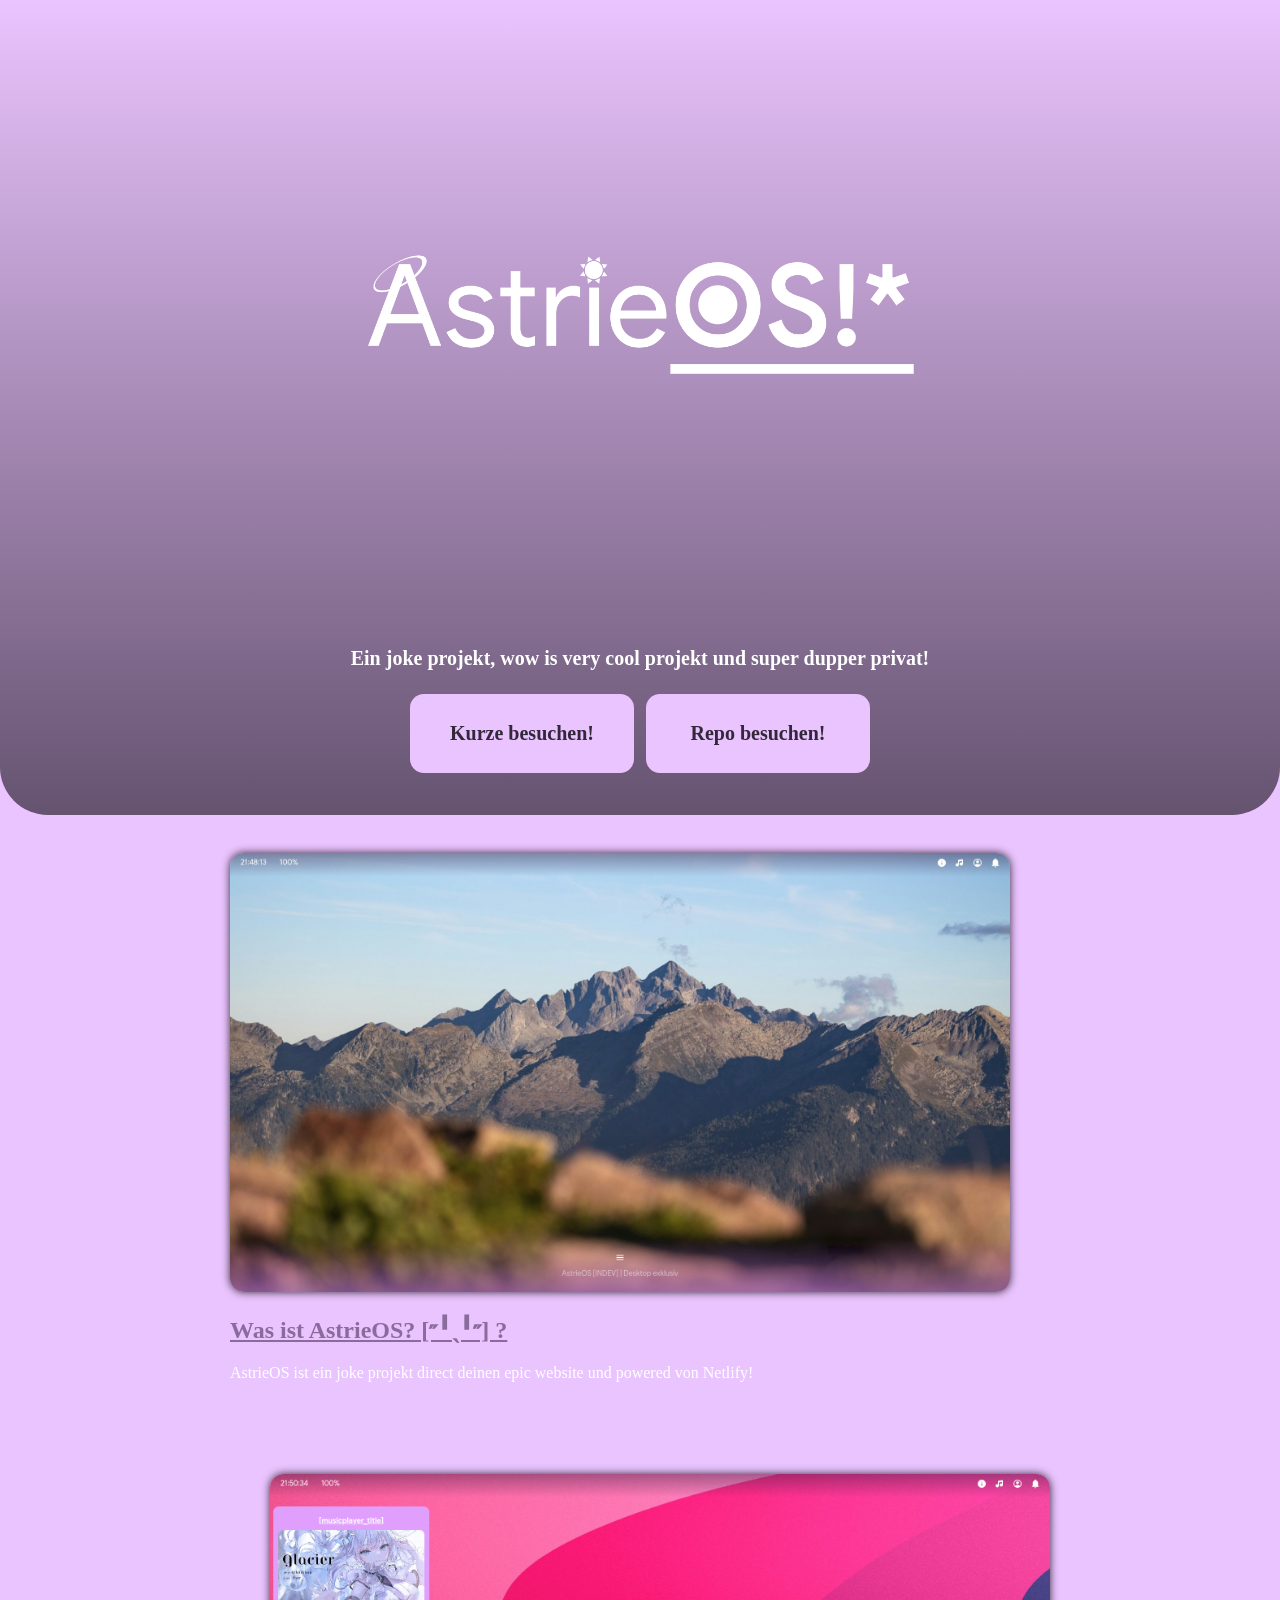
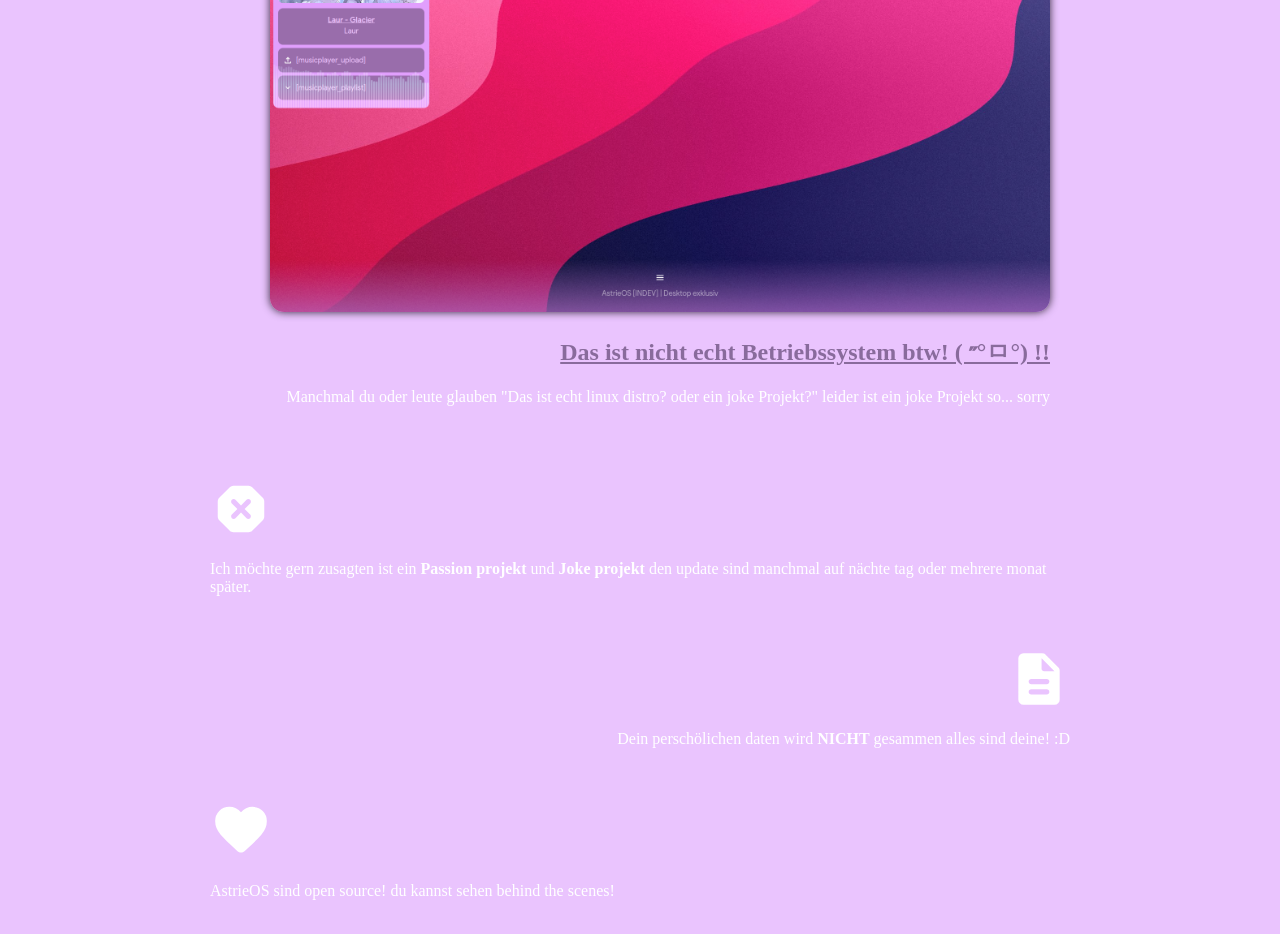
==== AstrieOS.html @ 0c00bce6 "⠀⠀⠀zᶻ ≽₍^_ ‸ _ ^₎≼⟆" ====
<!DOCTYPE html>
<html lang="de">
    <head>
        <title>AsrieOS!*</title>
        <meta charset="UTF-8">
        <meta name="viewport" content="width=device-width, initial-scale=1.0">
        <link rel="stylesheet" href="AstrieOS.css">
        <link rel="styleshett" href="Res/Font/Font.css">
        <link rel="icon" href="Res/Bild/Logo/AddText_07-03-07.27.32.png">
    </head>
    <body>
        <div class="Haupttitle">
            <div class="Haupt-header">
                <img src="Res/Bild/Logo/Astrie-logo.png">
            </div>
            <p>Ein joke projekt, wow is very cool projekt und super dupper privat!</p>
            <button onclick="window.open('https://astrieos.netlify.app', '_blank')"><p>Kurze besuchen!</p></button>
            <button onclick="window.open('https://github.com/mayi-oi/-_-Astrie-_-', '_blank')"><p>Repo besuchen!</p></button>
        </div>
        <div class="yapping-content">
            <div class="yapping-welcome">
                <img src="Res/Bild/Hinterground/Bildschirmfoto_20260719_214814.png">
                <h2>Was ist AstrieOS? [˶╹ˎ╹˶] ? </h2>
                <p>AstrieOS ist ein joke projekt direct deinen epic website und powered von Netlify!</p>
            </div>
            <div class="yapping-welcome-2">
                <img src="Res/Bild/Hinterground/Bildschirmfoto_20260719_215035.png">
                <h2>Das ist nicht echt Betriebssystem btw! ( ˶°ㅁ°) !!</h2>
                <p>Manchmal du oder leute glauben "Das ist echt linux distro? oder ein joke Projekt?" leider ist ein joke Projekt so... sorry</p>
            </div>
            <div class="yapping-info">
                <div class="yapping-item">
                    <img src="Res/Bild/Icon/dangerous_24dp_FFFFFF_FILL1_wght400_GRAD0_opsz24.svg">
                    <p>Ich möchte gern zusagten ist ein <strong>Passion projekt</strong> und <strong>Joke projekt</strong> den update sind manchmal auf nächte tag oder mehrere monat später.</p>
                </div>
                <div class="yapping-item2">
                    <img src="Res/Bild/Icon/description_24dp_FFFFFF_FILL1_wght400_GRAD0_opsz24.svg">
                    <p>Dein perschölichen daten wird <strong>NICHT</strong> gesammen alles sind deine! :D </p>
                </div>
                <div class="yapping-item">
                    <img src="Res/Bild/Icon/favorite_24dp_FFFFFF_FILL1_wght400_GRAD0_opsz24.svg">
                    <p>AstrieOS sind open source! du kannst sehen behind the scenes!</p>
                </div>
            </div>
        </div>
    </body>
</html>
---- AstrieOS.css ----
::-webkit-scrollbar {
    display: none;
}

body {
    padding: 0;
    margin: 0;
    background-color: #eac4fe;
    font-family: Google-sans;
    cursor: default;
    -webkit-tap-highlight-color: transparent;
}

.Haupttitle {
    padding: 38px 8px;
    background-color: #eac4fe;
    background-image: linear-gradient(to top, #33283ab9, transparent);
    border-bottom-left-radius: 48px;
    border-bottom-right-radius: 48px;
    color: #ffffff;
    text-align: center;
    font-weight: 600;
}

.Haupttitle p {
    font-size: 20px;
}

.Haupttitle button {
    margin-top: 4px;
    margin-bottom: 4px;
    margin-left: 4px;
    margin-right: 4px;
    width: 14rem;
    border: none;
    padding: 8px 8px;
    border-radius: 14px;
    background-color: #eac4fe;
    color: #33283a;
    font-family: Google-sans;
    font-size: 1rem;
    font-weight: 600;
    transition: all 0.25s cubic-bezier(0.34, 1.56, 0.64, 1);
    cursor: pointer;
}

.Haupttitle button:hover {
    width: 18rem;
    background-color: #e0a5ff;
}

.Haupt-header img {
    width: 780px;
    opacity: 1;
    animation-name: Header-fade;
    animation-duration: 0.7s;
}

@keyframes Header-fade {
    from { opacity: 0; transform: translateY(12px);}
    to { opacity: 1;}
}

.yapping-content {
    margin: auto;
    width: 70%;
    color: #ffffff;
}

.yapping-welcome, .yapping-welcome-2 {
    padding: 38px;
}


.yapping-welcome img, .yapping-welcome-2 img {
    width: 780px;
    border-radius: 14px;
    box-shadow: 0 0 8px #33283a;
    transition: all 0.25s cubic-bezier(0.34, 1.56, 0.64, 1);
}

.yapping-welcome img:hover, .yapping-welcome-2 img:hover {
    transform: scale(1.05);
    box-shadow: 0 0 28px #33283aa9;
}

.yapping-content h2 {
    color: #896b9c;
    text-decoration: underline;
}

.yapping-welcome-2, .yapping-item2 {
    text-align: right;
}

.yapping-item , .yapping-item2 {
    padding: 18px;
}

.yapping-item img , .yapping-item2 img {
    width: 62px;
}

@media (max-width: 768px) {
    .Haupttitle {
        border-bottom-left-radius: 28px;
        border-bottom-right-radius: 28px;
    }

    .Haupt-header img {
        width: 340px;
    }

    .yapping-content {
        width: 100%;
    }

    .yapping-welcome, .yapping-welcome-2 {
        text-align: left;
    }

    .yapping-welcome img, .yapping-welcome-2 img {
        width: 300px;
    }

    .yapping-item, .yapping-item2 {
        text-align: center;
    }
}
---- Res/Font/Font.css ----
/*  Google sans */
@font-face {
    font-family: Google-sans;
    src: url(/Res/Font/Google_Sans/static/GoogleSans-Regular.ttf);
    font-weight: 400;
    font-display: swap;
}

@font-face {
    font-family: Google-sans;
    src: url(/Res/Font/Google_Sans/static/GoogleSans-Medium.ttf);
    font-weight: 500;
    font-display: swap;
}

@font-face {
    font-family: Google-sans;
    src: url(/Res/Font/Google_Sans/static/GoogleSans-SemiBold.ttf);
    font-weight: 600;
    font-display: swap;
}

@font-face {
    font-family: Google-sans;
    src: url(/Res/Font/Google_Sans/static/GoogleSans-Bold.ttf);
    font-weight: 700;
    font-display: swap;
}

/*  Jetbrains mono*/
@font-face {
    font-family: Jetbrains-mono;
    src: url(/Res/Font/JetBrains_Mono/static/JetBrainsMono-Regular.ttf);
    font-weight: 400;
    font-display: swap;
}

@font-face {
    font-family: Jetbrains-mono;
    src: url(/Res/Font/JetBrains_Mono/static/JetBrainsMono-Medium.ttf);
    font-weight: 500;
    font-display: swap;
}

@font-face {
    font-family: Jetbrains-mono;
    src: url(/Res/Font/JetBrains_Mono/static/JetBrainsMono-SemiBold.ttf);
    font-weight: 600;
    font-display: swap;
}
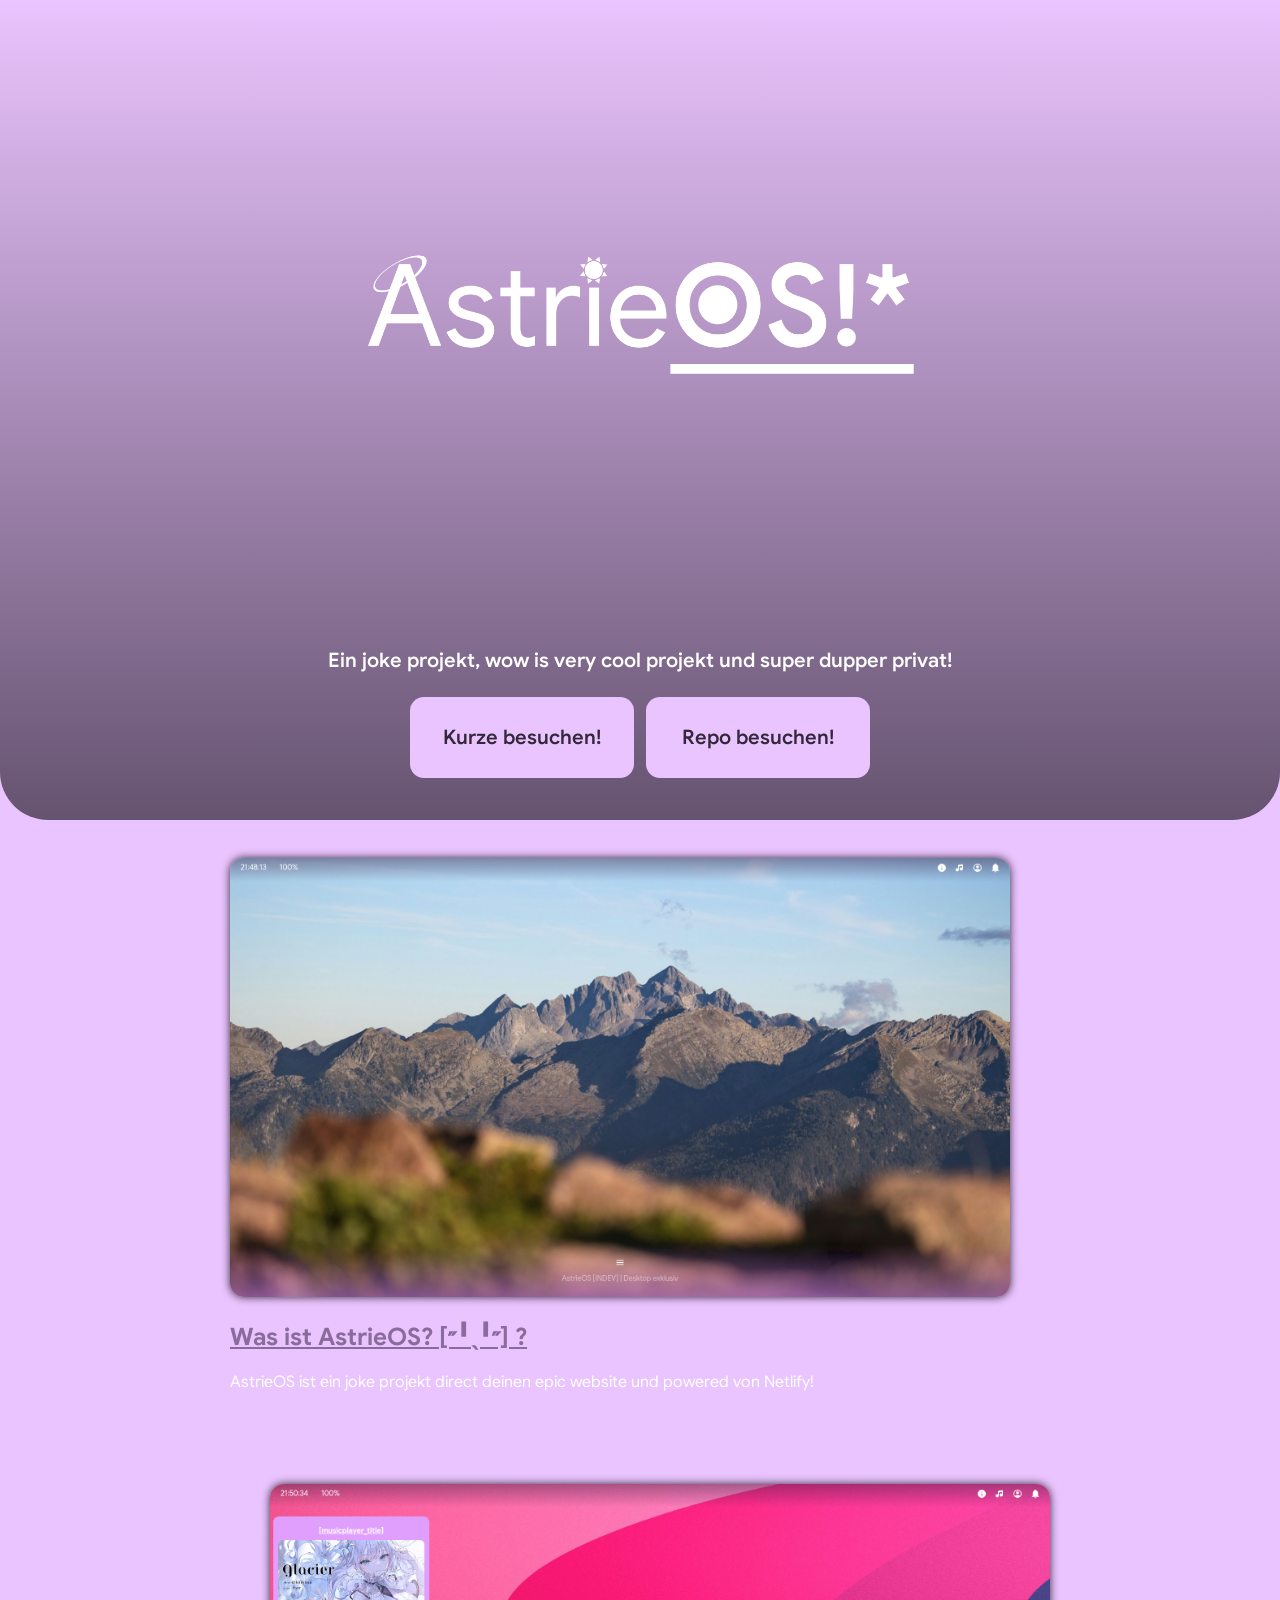
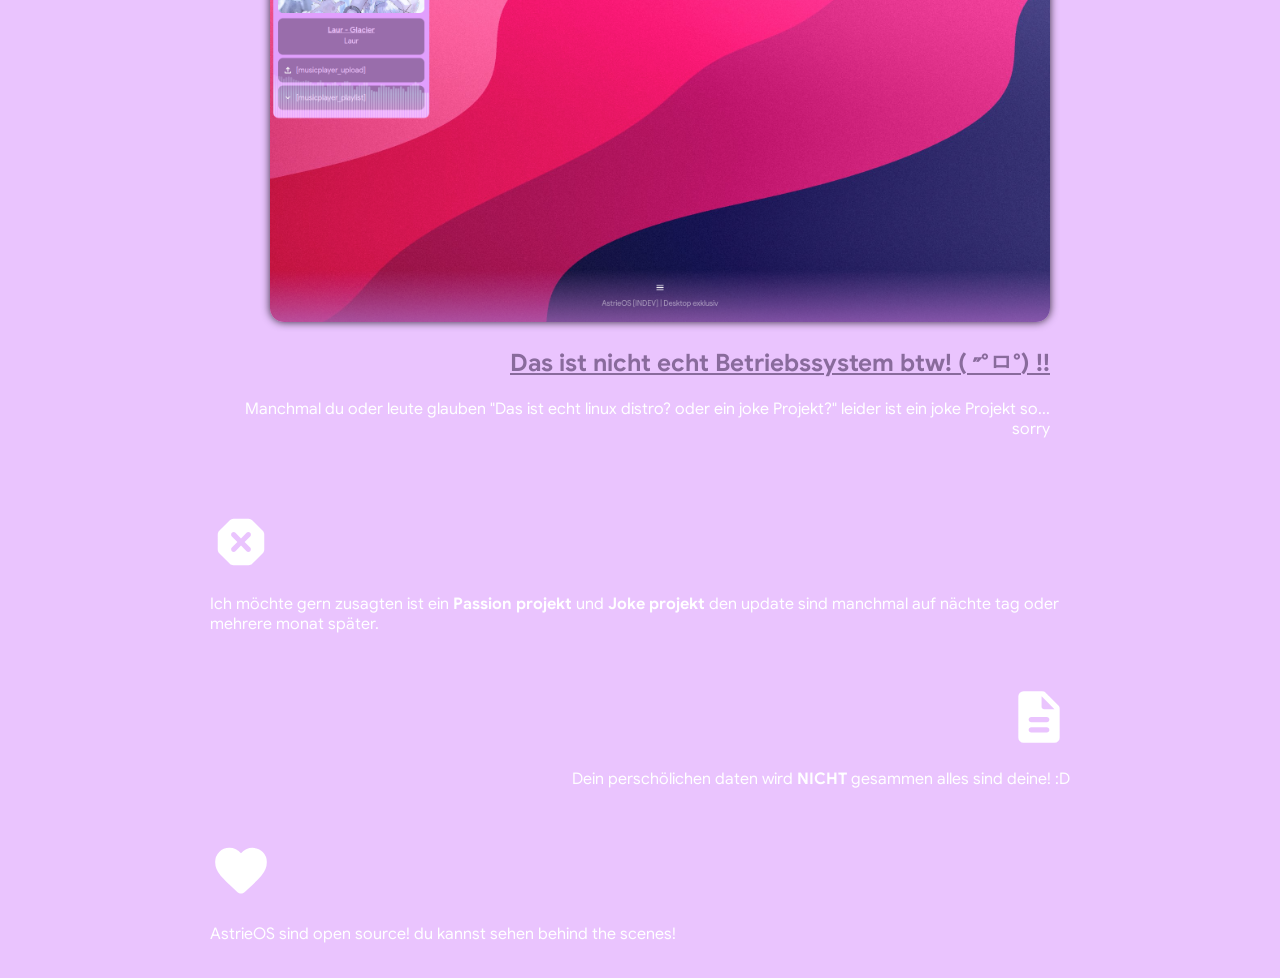
==== commit 4350500a: "⠀⠀⠀zᶻ ≽₍^_ ‸ _ ^₎≼⟆" ====
--- a/AstrieOS.html
+++ b/AstrieOS.html
@@ -5,7 +5,7 @@
         <meta charset="UTF-8">
         <meta name="viewport" content="width=device-width, initial-scale=1.0">
         <link rel="stylesheet" href="AstrieOS.css">
-        <link rel="styleshett" href="Res/Font/Font.css">
+        <link rel="stylesheet" href="Res/Font/Font.css">
         <link rel="icon" href="Res/Bild/Logo/AddText_07-03-07.27.32.png">
     </head>
     <body>
